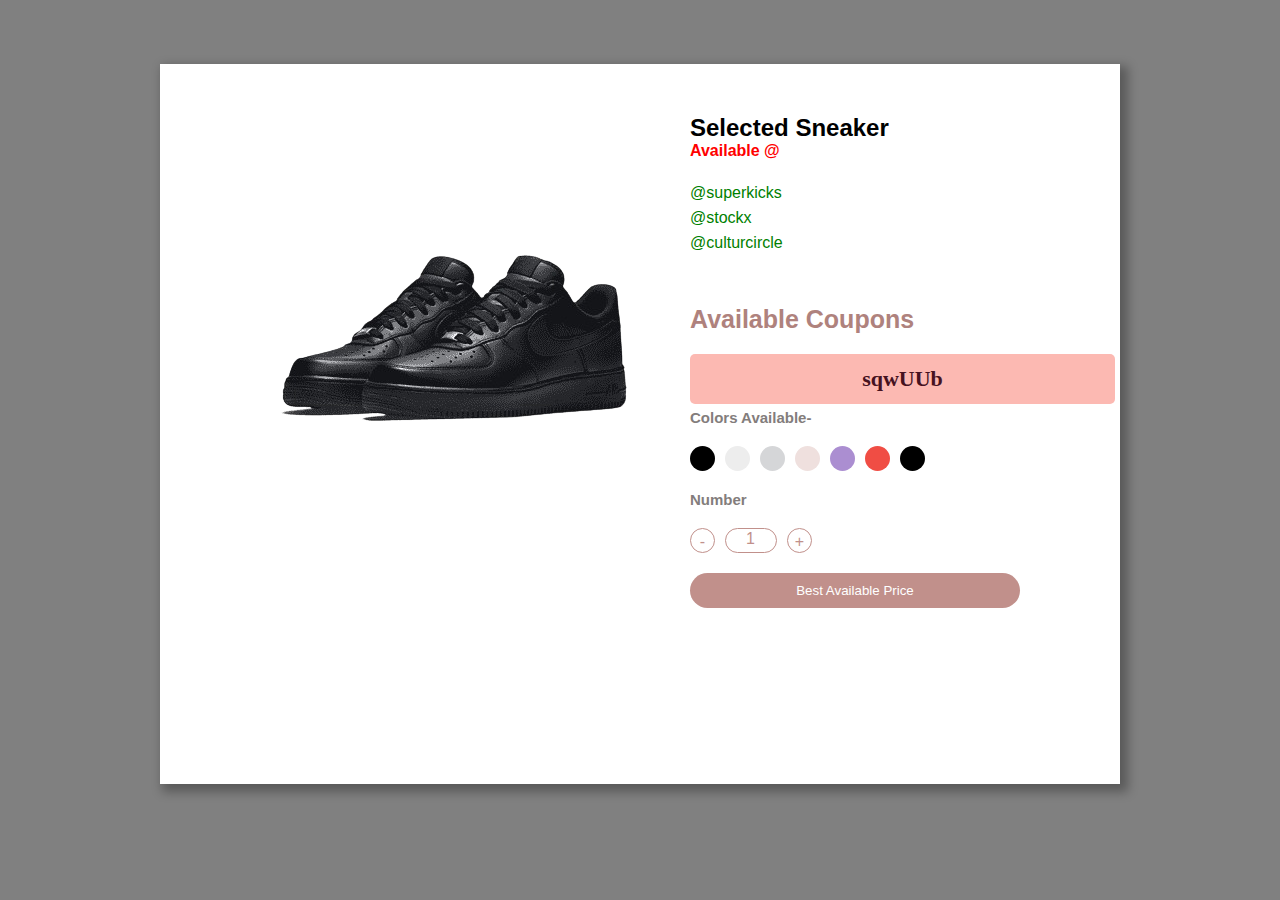
==== detail.html @ d2c08e97 "Update detail.html" ====
<!DOCTYPE html>
<html lang="en" dir="ltr">

<head>
  <meta name="viewport" content="width=device-width, initial-scale=1">
  <link rel="stylesheet" href="https://pro.fontawesome.com/releases/v5.10.0/css/all.css" integrity="sha384-AYmEC3Yw5cVb3ZcuHtOA93w35dYTsvhLPVnYs9eStHfGJvOvKxVfELGroGkvsg+p" crossorigin="anonymous" />
  <link rel="stylesheet" href="detail.css">
  <script src="https://randojs.com/1.0.0.js"></script>
</head>
<body>
  <section>
    <div class="container flex">
      <div class="left">
        <div class="main_image">
          <img src="air_force_1 2.png" class="slide">
        </div>
        <!--<div class="option flex">
          <img src="af_left.png" onclick="img('af_left.png')">
          <img src="image/p2.jpg" onclick="img('image/p2.jpg')">
          <img src="image/p3.jpg" onclick="img('image/p3.jpg')">
          <img src="image/p4.jpg" onclick="img('image/p4.jpg')">
          <img src="image/p5.jpg" onclick="img('image/p5.jpg')">
          <img src="image/p6.jpg" onclick="img('image/p6.jpg')">
        </div>-->
      </div>
      <div class="right">
        <h2>Selected Sneaker</h2>
        <h4> </small>Available @ </h4>
            <p style="color:green"><large>@superkicks<br>@stockx<br>@culturcircle
            </large></p>
        </a>
        <h3>Available Coupons</h3>
        <div id="string_inner_container"></div>
        <div>
        <script>
            document.getElementById('string_inner_container').innerHTML = randvar(6)
            function randvar(string_length){
                var random_string = '';
                var characters = 'ABCDEFGHIJKLMNOPQRSTUVWXYZ123456789abcdefghijklmnopqrstuvwxyz'
                for(var i, i = 0; i < string_length; i++){
                    random_string += characters.charAt(Math.floor(Math.random() * characters.length))
                } 
                return random_string
            }
        </script>
        </div>
        <br>
        <h5 class="colorop"><br>Colors Available-</h5>
        <div class="color flex1">
          <span></span>
          <span></span>
          <span></span>
          <span></span>
          <span></span>
          <span></span>
          <span></span>
        </div>
        <h5>Number</h5>
        <div class="add flex1">
          <span>-</span>
          <label>1</label>
          <span>+</span>
        </div>
        <a href="https://www.superkicks.in/products/air-force-1-07-pro-tech-black-black-clear?variant=45202660786427">
            <button>Best Available Price</button>
        </a>
      </div>
    </div>
  </section>
  <script>
    function img(anything) {
      document.querySelector('.slide').src = anything;
    }

    function change(change) {
      const line = document.querySelector('.home');
      line.style.background = change;
    }
  </script>
</body>

</html>
---- detail.css ----
* {
    padding: 0;
    margin: 0;
    box-sizing: border-box;
  }
  
  body {
    font-family: sans-serif;
    background: grey;
  }
  
  .container {
    max-width: 75%;
    margin: auto;
    height: 80vh;
    margin-top: 5%;
    background: white;
    box-shadow: 5px 5px 10px 3px rgba(0, 0, 0, 0.3);
  }
  
.left{
    width: 50%;
    padding: 30px;
  }
.right {
    width: 50%;
    padding: 30px;
  }
  
  .flex {
    display: flex;
    justify-content: space-between;
  }
  
  .flex1 {
    display: flex;
  }
  
  .main_image {
    width: auto;
    height: auto;
    padding-left: 90px;
    padding-top: 70px;
  }
  
  .option img {
    width: 75px;
    height: 75px;
    padding: 10px;
  }
  
  .right {
    padding: 50px 100px 50px 50px;
  }
  
  h3 {
    color: #af827d;
    margin: 20px 0 20px 0;
    font-size: 25px;
  }
  
  h5,
  p,
  small {
    color: #837D7C;
  }
  
  h4 {
    color: red;
  }
  
  p {
    margin: 20px 0 50px 0;
    line-height: 25px;
  }
  
  h5 {
    font-size: 15px;
  }
  
  label,
  .add span,
  .color span {
    width: 25px;
    height: 25px;
    background: #000;
    border-radius: 50%;
    margin: 20px 10px 20px 0;
  }
  
  .color span:nth-child(2) {
    background: #EDEDED;
  }
  
  .color span:nth-child(3) {
    background: #D5D6D8;
  }
  
  .color span:nth-child(4) {
    background: #EFE0DE;
  }
  
  .color span:nth-child(5) {
    background: #AB8ED1;
  }
  
  .color span:nth-child(6) {
    background: #F04D44;
  }
  
  .add label,
  .add span {
    background: none;
    border: 1px solid #C1908B;
    color: #C1908B;
    text-align: center;
    line-height: 25px;
  }
  
  .add label {
    padding: 10px 30px 0 20px;
    border-radius: 50px;
    line-height: 0;
  }
  
  button {
    width: 100%;
    padding: 10px;
    border: none;
    outline: none;
    background: #C1908B;
    color: white;
    margin-bottom: 30px;
    border-radius: 30px;
  }
  
 #string_inner_container{
    width: 425px;
    height:  50px;
    margin-left: 0px;
    font-family: Candara;
    font-size: 22px;
    font-weight: bold;

    color:#461220;
    background-color: #FCB9B2;

    border-radius: 5px;
    display: flex;
    justify-content: center;
    align-items: center;
    float: left;
 }
 .colorop{
    padding-top: 20px;
 }
  @media only screen and (max-width:768px) {
    .container {
      max-width: 90%;
      margin: auto;
      height: auto;
    }
  
    .left, .right {
      width: 100%;
    }
  
    .container {
      flex-direction: column;
    }
  }
  
  @media only screen and (max-width:511px) {
    .container {
      max-width: 100%;
      height: auto;
      padding: 10px;
    }
  
    .left, .right {
      padding: 0;
    }
  
    img {
      width: 100%;
      height: 100%;
    }
  
    .option {
      display: flex;
      flex-wrap: wrap;
    }
  }
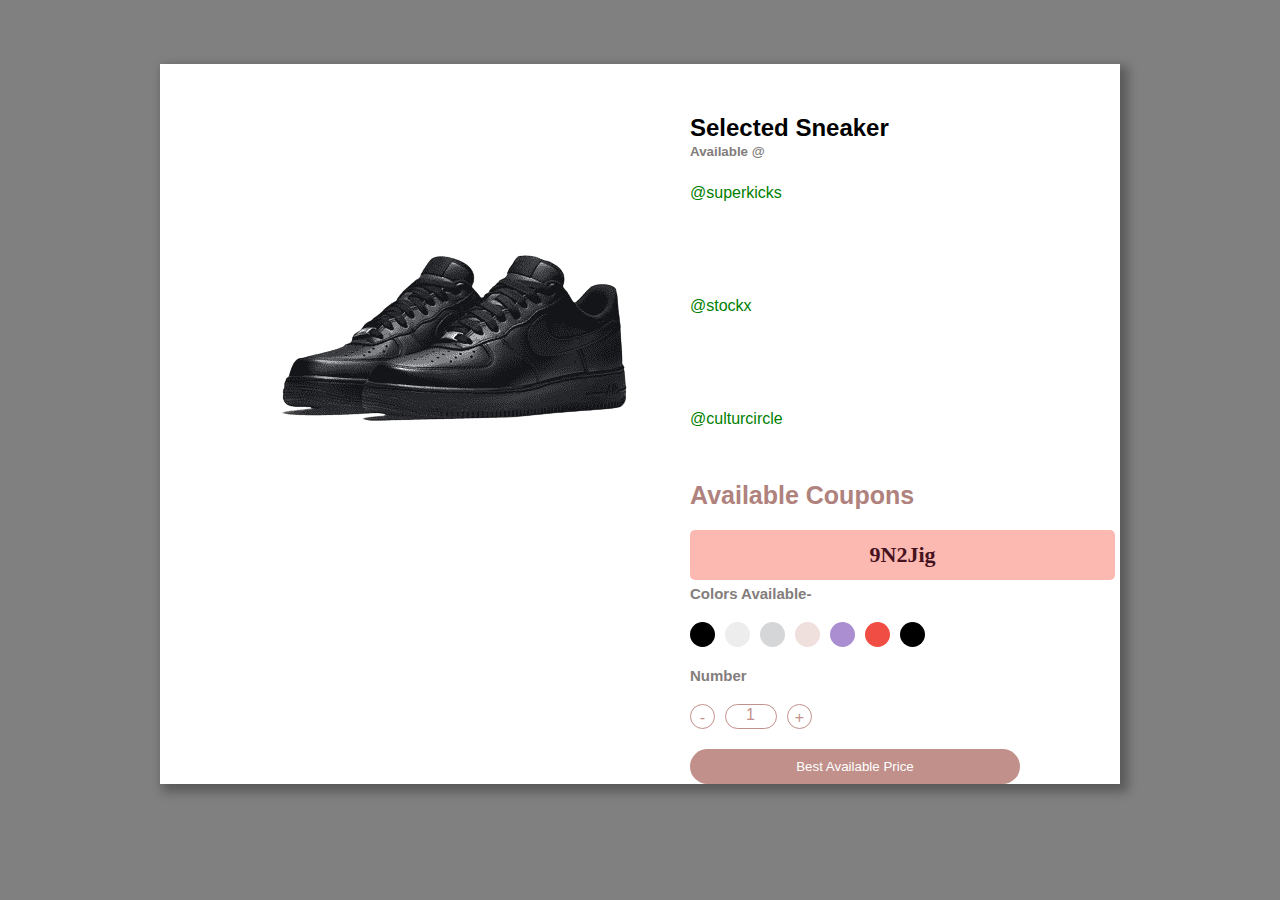
==== commit 260428f0: "Update detail.html" ====
--- a/detail.html
+++ b/detail.html
@@ -25,9 +25,10 @@
       </div>
       <div class="right">
         <h2>Selected Sneaker</h2>
-        <h4> </small>Available @ </h4>
-            <p style="color:green"><large>@superkicks<br>@stockx<br>@culturcircle
-            </large></p>
+        <h4> <small>Available @</small> </h4>
+            <p style="color:green">@superkicks</p>
+            <br><p style="color:green">@stockx</p><br>
+            <p style="color:green">@culturcircle</p>
         </a>
         <h3>Available Coupons</h3>
         <div id="string_inner_container"></div>
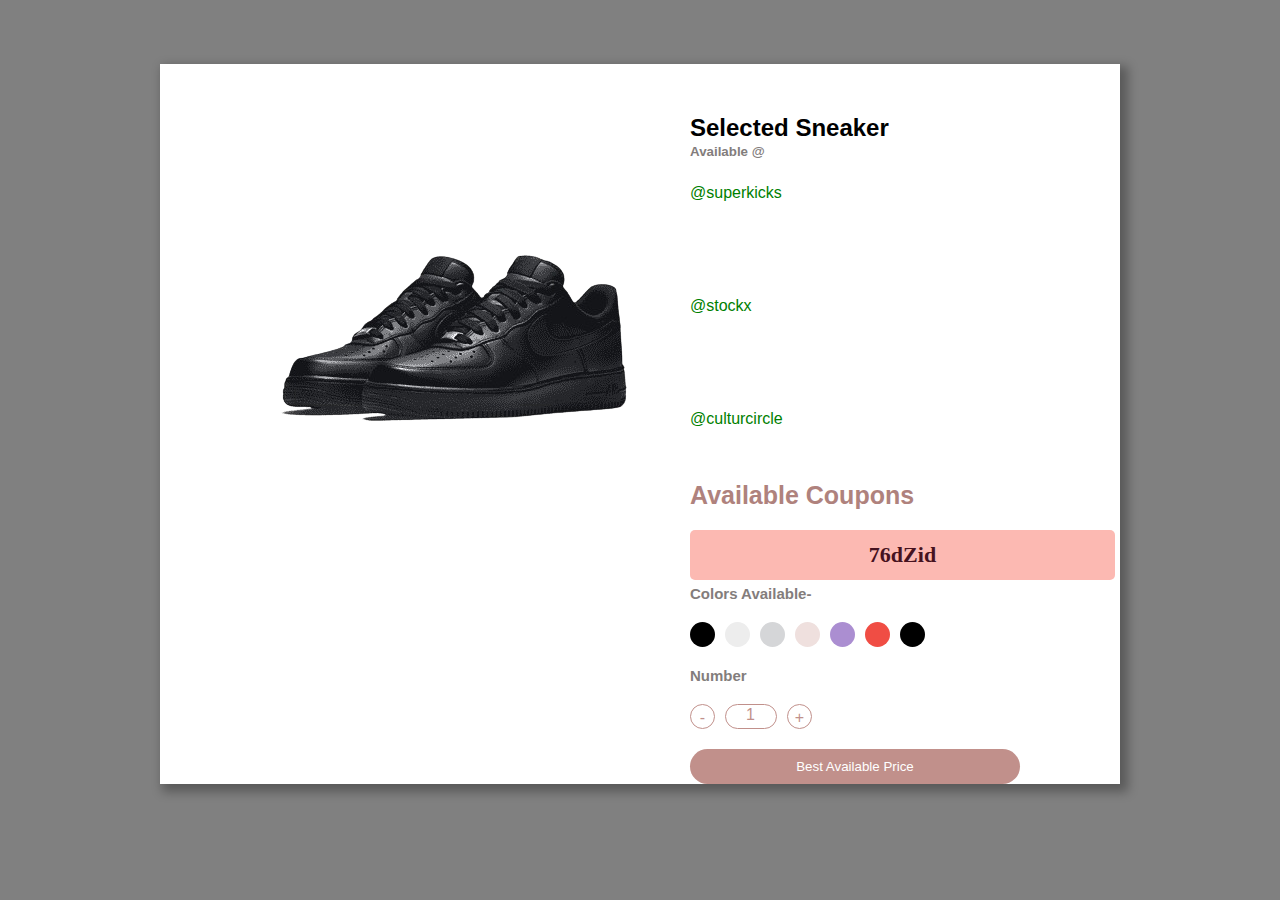
==== commit b287a7c5: "Update detail.html" ====
--- a/detail.html
+++ b/detail.html
@@ -26,10 +26,11 @@
       <div class="right">
         <h2>Selected Sneaker</h2>
         <h4> <small>Available @</small> </h4>
+        <div>
             <p style="color:green">@superkicks</p>
             <br><p style="color:green">@stockx</p><br>
             <p style="color:green">@culturcircle</p>
-        </a>
+        </div>
         <h3>Available Coupons</h3>
         <div id="string_inner_container"></div>
         <div>
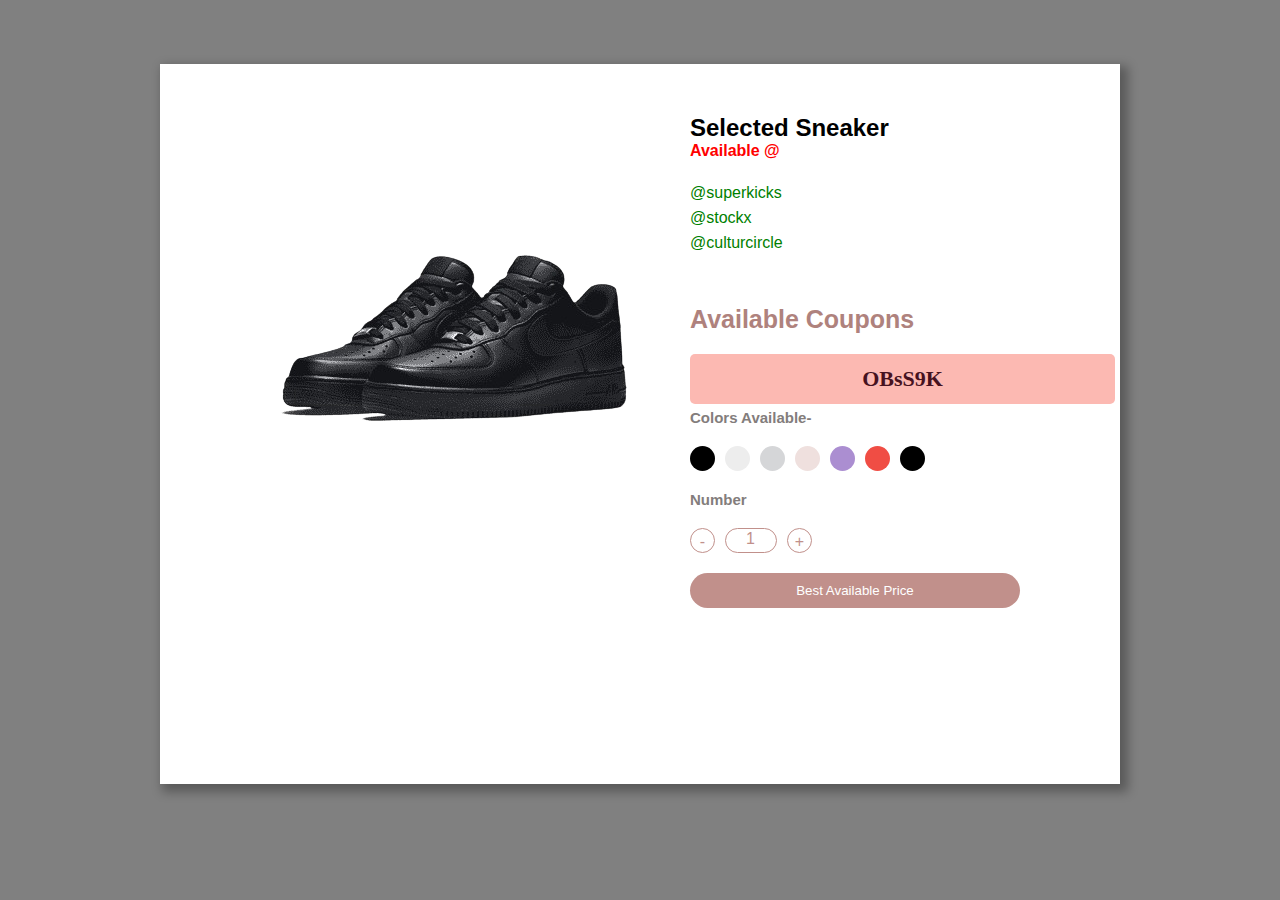
==== commit f957119b: "Update detail.html" ====
--- a/detail.html
+++ b/detail.html
@@ -25,12 +25,12 @@
       </div>
       <div class="right">
         <h2>Selected Sneaker</h2>
-        <h4> <small>Available @</small> </h4>
-        <div>
-            <p style="color:green">@superkicks</p>
-            <br><p style="color:green">@stockx</p><br>
-            <p style="color:green">@culturcircle</p>
-        </div>
+        <h4>Available @</h4>
+        <p>
+            <span style="color: green">@superkicks</span><br>
+            <span style="color: green">@stockx</span><br>
+            <span style="color: green">@culturcircle</span>
+        </p>
         <h3>Available Coupons</h3>
         <div id="string_inner_container"></div>
         <div>
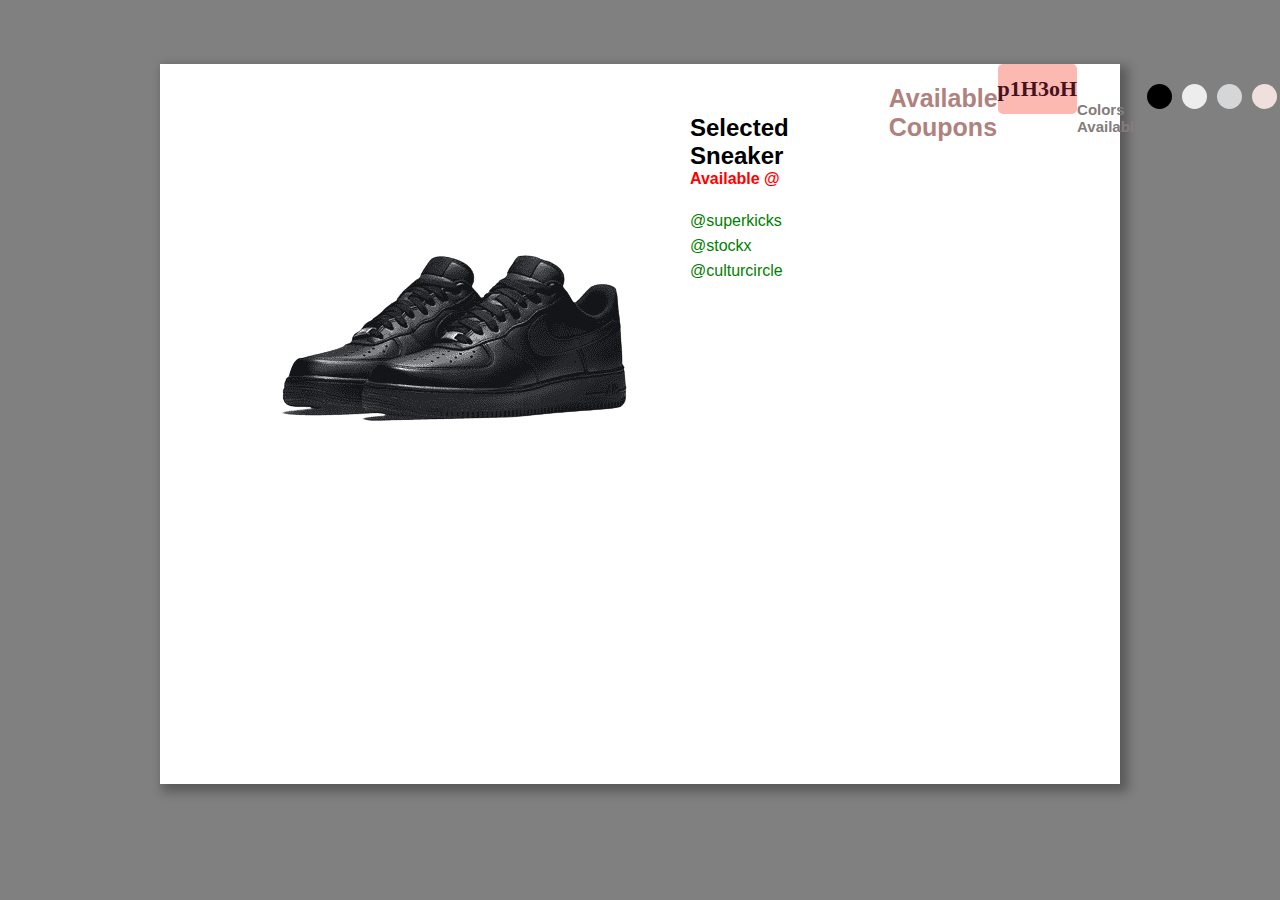
==== commit b97f2e7a: "Update detail.html" ====
--- a/detail.html
+++ b/detail.html
@@ -14,14 +14,6 @@
         <div class="main_image">
           <img src="air_force_1 2.png" class="slide">
         </div>
-        <!--<div class="option flex">
-          <img src="af_left.png" onclick="img('af_left.png')">
-          <img src="image/p2.jpg" onclick="img('image/p2.jpg')">
-          <img src="image/p3.jpg" onclick="img('image/p3.jpg')">
-          <img src="image/p4.jpg" onclick="img('image/p4.jpg')">
-          <img src="image/p5.jpg" onclick="img('image/p5.jpg')">
-          <img src="image/p6.jpg" onclick="img('image/p6.jpg')">
-        </div>-->
       </div>
       <div class="right">
         <h2>Selected Sneaker</h2>
@@ -31,6 +23,7 @@
             <span style="color: green">@stockx</span><br>
             <span style="color: green">@culturcircle</span>
         </p>
+      </div>
         <h3>Available Coupons</h3>
         <div id="string_inner_container"></div>
         <div>
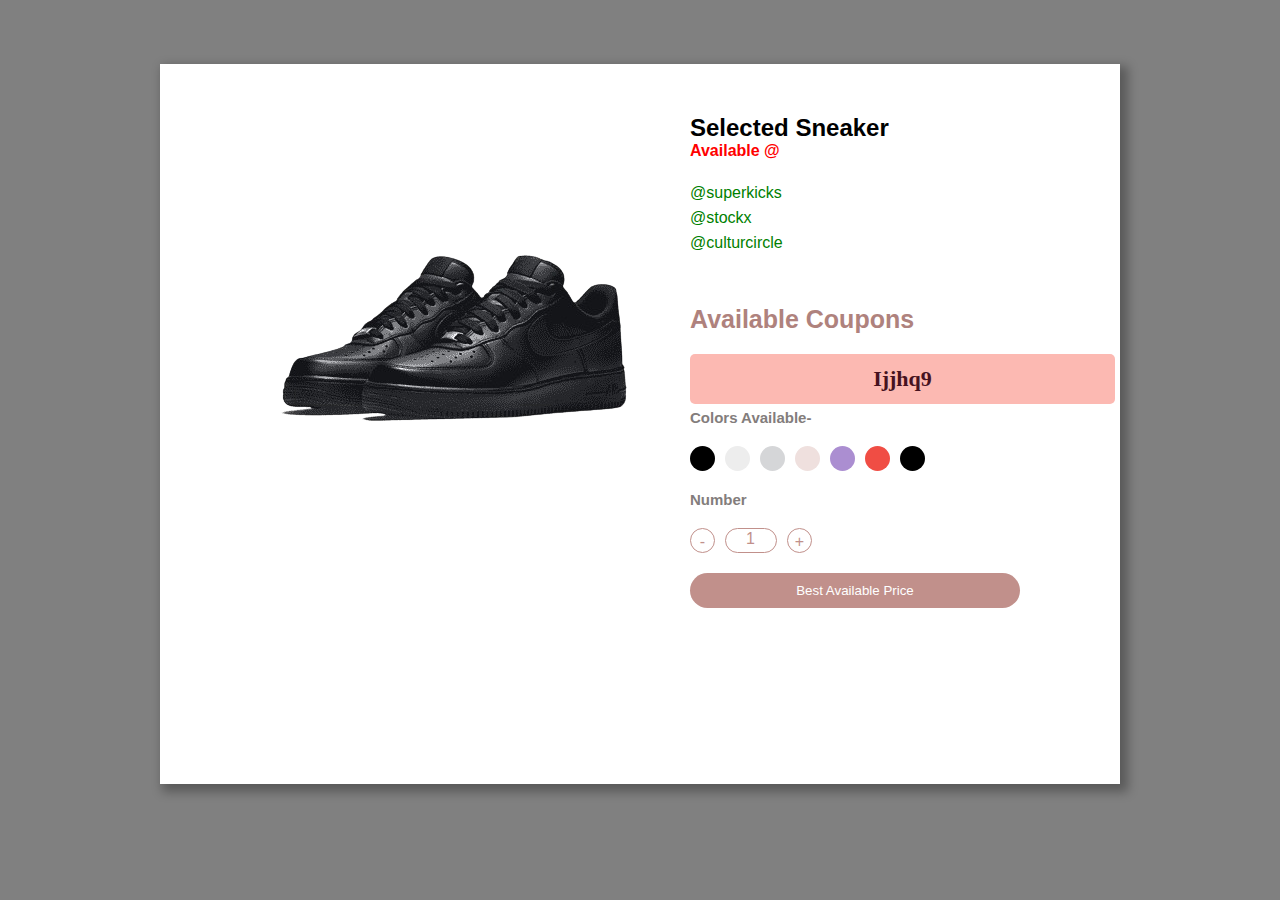
==== commit 3a53c26d: "Update detail.html" ====
--- a/detail.html
+++ b/detail.html
@@ -23,7 +23,6 @@
             <span style="color: green">@stockx</span><br>
             <span style="color: green">@culturcircle</span>
         </p>
-      </div>
         <h3>Available Coupons</h3>
         <div id="string_inner_container"></div>
         <div>
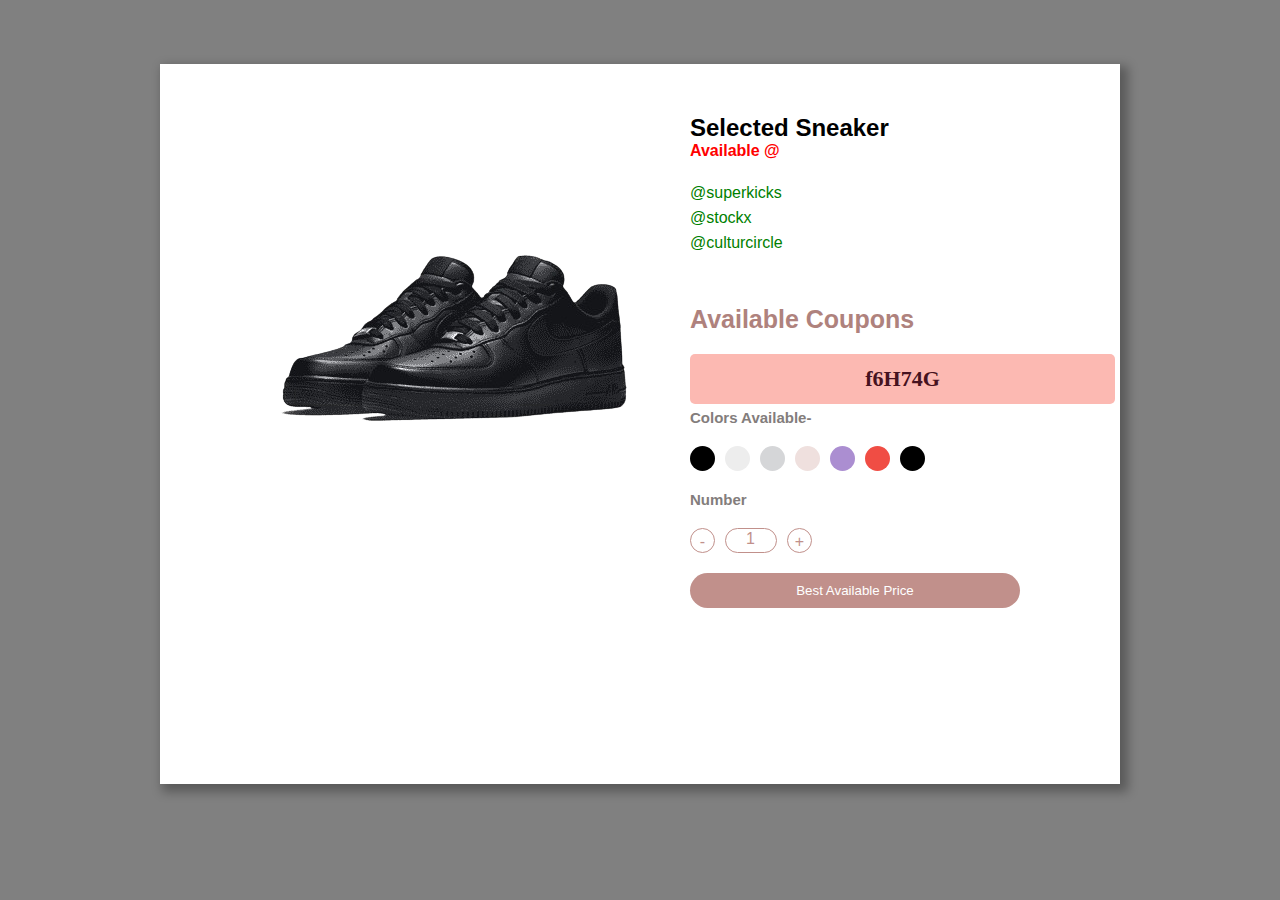
==== commit 0a26c4ac: "Update detail.html" ====
--- a/detail.html
+++ b/detail.html
@@ -14,15 +14,23 @@
         <div class="main_image">
           <img src="air_force_1 2.png" class="slide">
         </div>
+        <!--<div class="option flex">
+          <img src="af_left.png" onclick="img('af_left.png')">
+          <img src="image/p2.jpg" onclick="img('image/p2.jpg')">
+          <img src="image/p3.jpg" onclick="img('image/p3.jpg')">
+          <img src="image/p4.jpg" onclick="img('image/p4.jpg')">
+          <img src="image/p5.jpg" onclick="img('image/p5.jpg')">
+          <img src="image/p6.jpg" onclick="img('image/p6.jpg')">
+        </div>-->
       </div>
       <div class="right">
         <h2>Selected Sneaker</h2>
-        <h4>Available @</h4>
+        <h4> </small>Available @ </h4>
         <p>
-            <span style="color: green">@superkicks</span><br>
-            <span style="color: green">@stockx</span><br>
-            <span style="color: green">@culturcircle</span>
-        </p>
+          <span style="color: green">@superkicks</span><br>
+          <span style="color: green">@stockx</span><br>
+          <span style="color: green">@culturcircle</span>
+      </p>
         <h3>Available Coupons</h3>
         <div id="string_inner_container"></div>
         <div>
@@ -55,7 +63,7 @@
           <label>1</label>
           <span>+</span>
         </div>
-        <a href="https://www.superkicks.in/products/air-force-1-07-pro-tech-black-black-clear?variant=45202660786427">
+        <a href="https://www.superkicks.in/search?q=%2Cair">
             <button>Best Available Price</button>
         </a>
       </div>
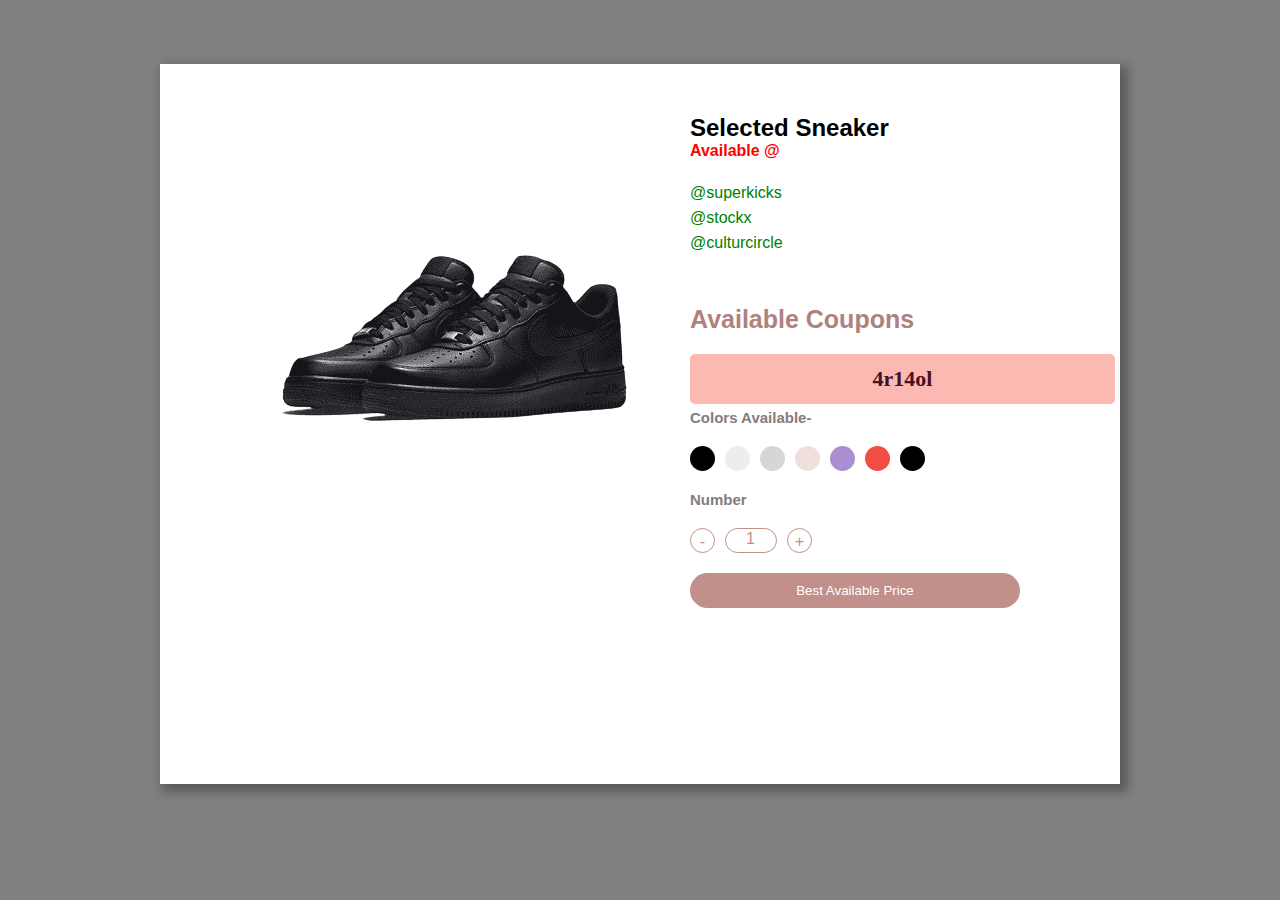
==== commit 064065ca: "Update detail.html" ====
--- a/detail.html
+++ b/detail.html
@@ -63,7 +63,7 @@
           <label>1</label>
           <span>+</span>
         </div>
-        <a href="https://www.superkicks.in/search?q=%2Cair">
+        <a href="https://www.superkicks.in/products/air-force-1-07-pro-tech-black-black-clear?variant=45202660786427">
             <button>Best Available Price</button>
         </a>
       </div>
